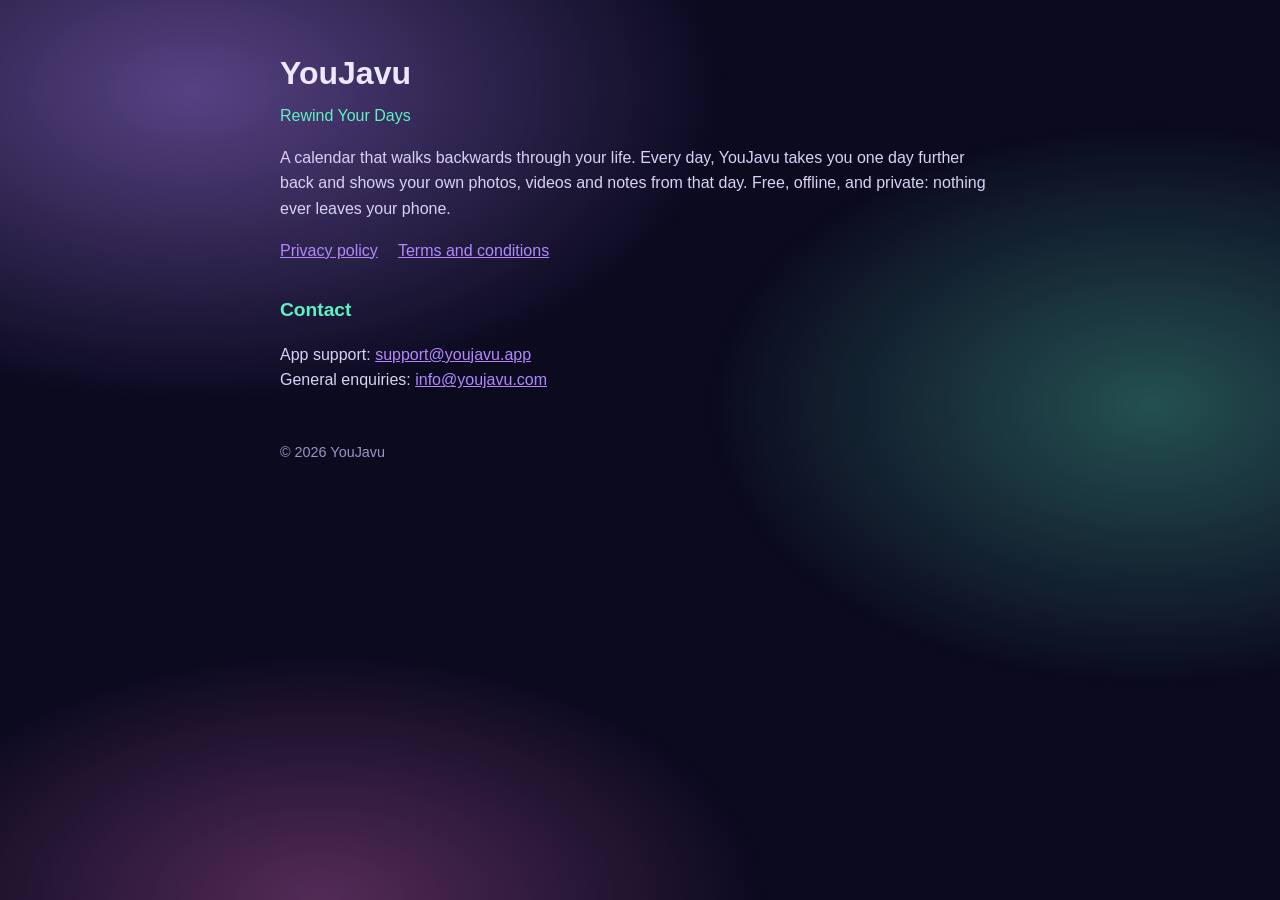
==== index.html @ 0ba9f660 "YouJavu website: privacy policy and terms Co-Authored-By: Claude Fable 5.1 <noreply@anthropic.com>" ====
<!doctype html>
<html lang="en">
<head>
<meta charset="utf-8">
<meta name="viewport" content="width=device-width, initial-scale=1">
<title>YouJavu — Rewind Your Days</title>
<link rel="stylesheet" href="style.css">
</head>
<body>
<div class="glow"></div>
<main>
  <h1>YouJavu</h1>
  <p class="tag">Rewind Your Days</p>
  <p>A calendar that walks backwards through your life. Every day, YouJavu takes you one day further back and shows your own photos, videos and notes from that day. Free, offline, and private: nothing ever leaves your phone.</p>
  <nav>
    <a href="privacy.html">Privacy policy</a>
    <a href="terms.html">Terms and conditions</a>
  </nav>
  <h2>Contact</h2>
  <p>App support: <a href="mailto:support@youjavu.app">support@youjavu.app</a><br>
     General enquiries: <a href="mailto:info@youjavu.com">info@youjavu.com</a></p>
  <footer>© 2026 YouJavu</footer>
</main>
</body>
</html>
---- style.css ----
:root { color-scheme: dark; }
body { margin: 0; font-family: -apple-system, "Segoe UI", Roboto, Helvetica, Arial, sans-serif; background: #0B0A1F; color: #EDE8FF; line-height: 1.6; }
.glow { position: fixed; inset: 0; z-index: -1; background:
  radial-gradient(60% 50% at 15% 10%, rgba(179,136,255,.45), transparent 70%),
  radial-gradient(50% 45% at 90% 45%, rgba(94,242,195,.3), transparent 70%),
  radial-gradient(50% 40% at 25% 100%, rgba(255,122,217,.3), transparent 70%); }
main { max-width: 720px; margin: 0 auto; padding: 48px 24px 80px; }
h1 { font-size: 2rem; margin: 0 0 .25rem; }
h2 { font-size: 1.2rem; margin-top: 2rem; color: #5EF2C3; }
p, li { color: #D9D2F5; }
a { color: #B388FF; }
.tag { color: #5EF2C3; margin-top: 0; }
.updated { color: #9C93C4; font-size: .9rem; }
nav a { margin-right: 16px; }
footer { margin-top: 48px; color: #9C93C4; font-size: .9rem; }
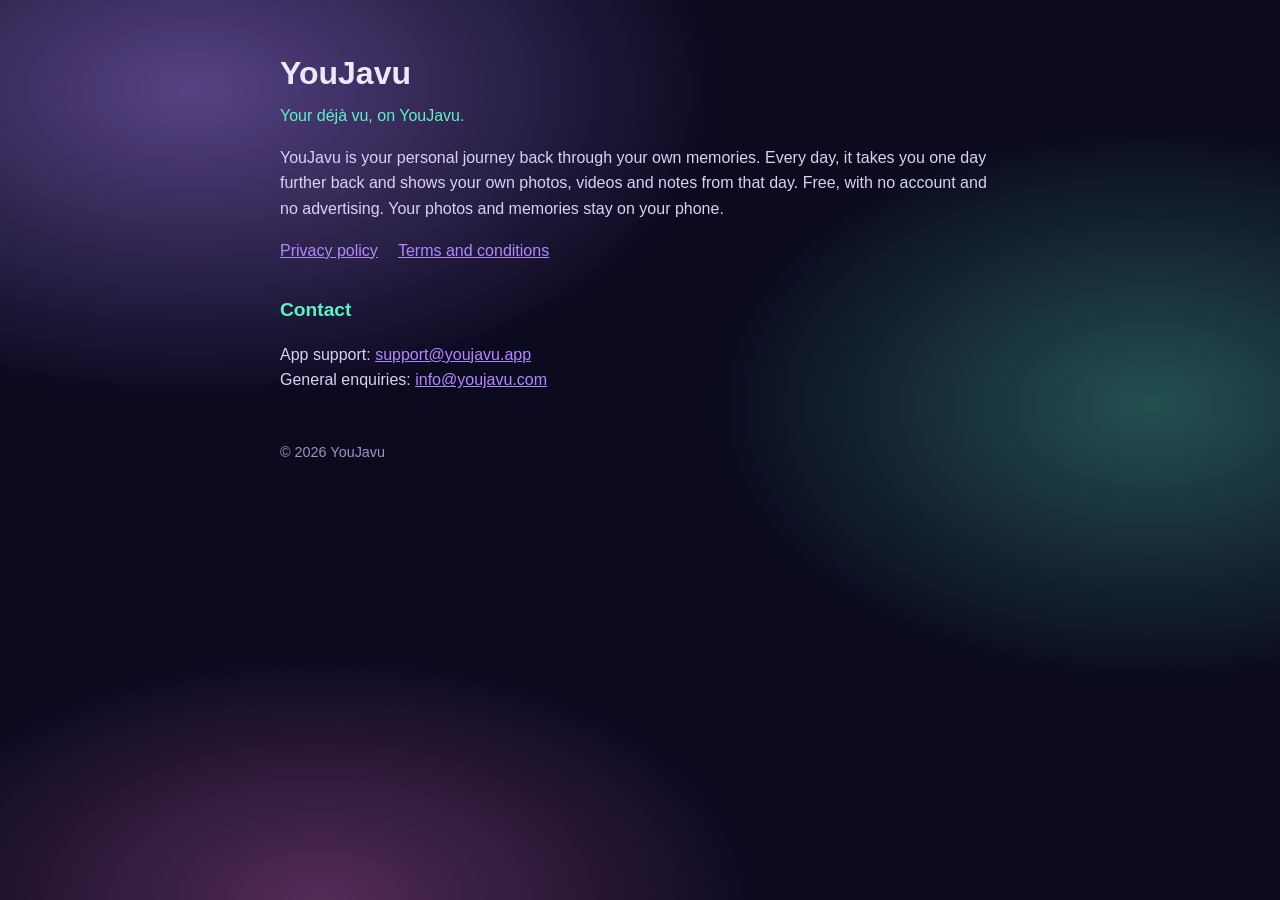
==== commit 24b5076c: "V1 privacy policy, terms and home page" ====
--- a/index.html
+++ b/index.html
@@ -3,15 +3,15 @@
 <head>
 <meta charset="utf-8">
 <meta name="viewport" content="width=device-width, initial-scale=1">
-<title>YouJavu — Rewind Your Days</title>
+<title>YouJavu — Your Memory Journey</title>
 <link rel="stylesheet" href="style.css">
 </head>
 <body>
 <div class="glow"></div>
 <main>
   <h1>YouJavu</h1>
-  <p class="tag">Rewind Your Days</p>
-  <p>A calendar that walks backwards through your life. Every day, YouJavu takes you one day further back and shows your own photos, videos and notes from that day. Free, offline, and private: nothing ever leaves your phone.</p>
+  <p class="tag">Your déjà vu, on YouJavu.</p>
+  <p>YouJavu is your personal journey back through your own memories. Every day, it takes you one day further back and shows your own photos, videos and notes from that day. Free, with no account and no advertising. Your photos and memories stay on your phone.</p>
   <nav>
     <a href="privacy.html">Privacy policy</a>
     <a href="terms.html">Terms and conditions</a>
